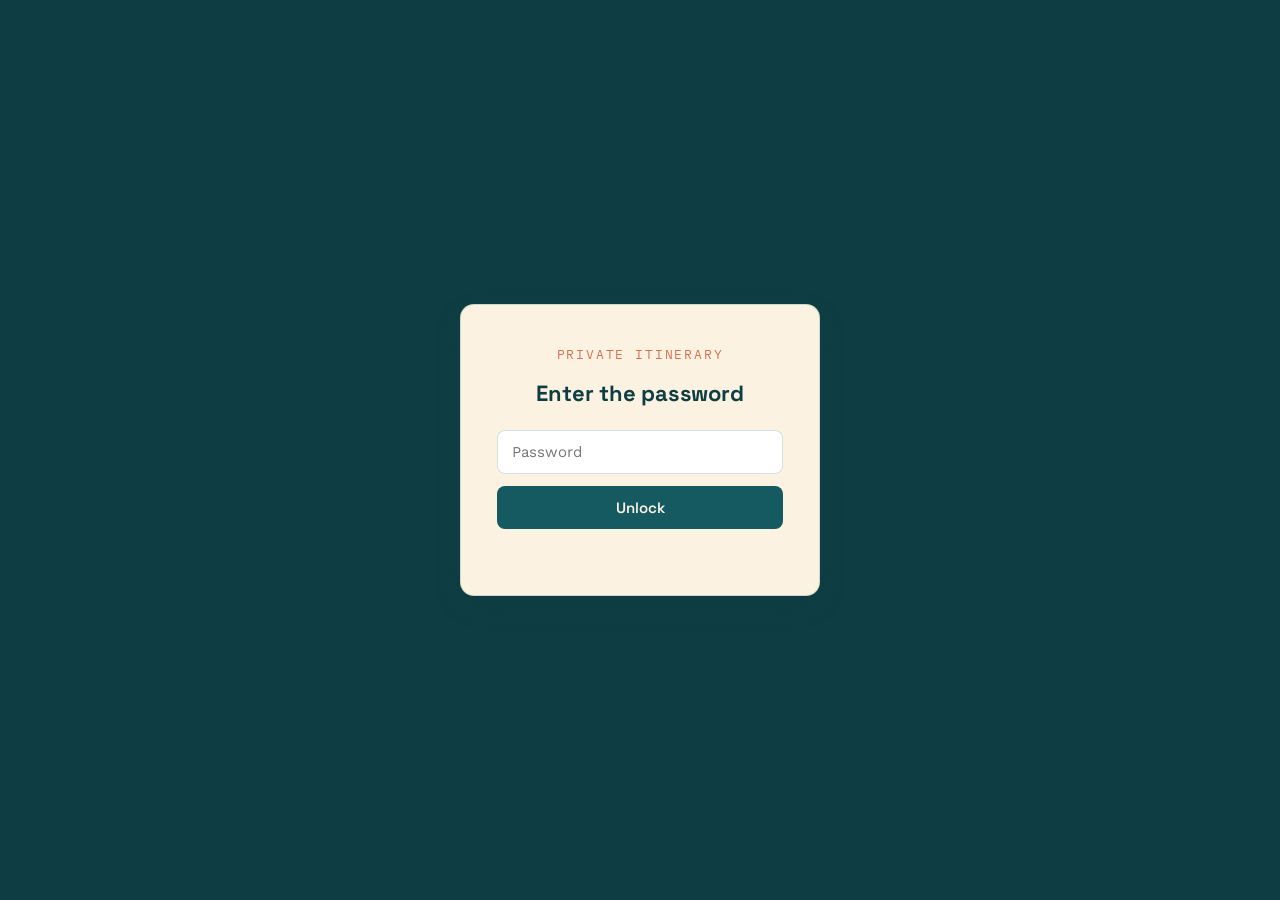
==== flights/index.html @ 517c64d9 "added files via upload" ====
<!DOCTYPE html>
<html lang="en">
<head>
<meta charset="UTF-8">
<meta name="viewport" content="width=device-width, initial-scale=1.0">
<meta name="robots" content="noindex, nofollow">
<title>Flights &middot; Georges &amp; Michael's California Trip</title>
<link rel="stylesheet" href="../assets/style.css">
</head>
<body class="locked">

  <div id="gate">
    <div class="gate-card">
      <div class="gate-mark">Private itinerary</div>
      <h1>Enter the password</h1>
      <form id="gate-form">
        <input type="password" id="gate-input" placeholder="Password" autocomplete="off" required>
        <button type="submit">Unlock</button>
        <div class="gate-error" id="gate-error"></div>
      </form>
    </div>
  </div>

  <div id="site">
    <div class="topline">
      <span class="eyebrow">Leg 00</span>
      <a class="back-link" href="../">&larr; All legs</a>
    </div>
    <div class="hero">
      <h1>Flights</h1>
      <p class="sub">Outbound to LAX &middot; Return from SFO</p>
    </div>

    <div class="card">
      <h2>Outbound</h2>
      <p><strong class="mono">BF730</strong> &middot; Paris Orly (ORY) &rarr; Los Angeles (LAX)</p>
      <p>Friday, August 7, 2026</p>
    </div>

    <div class="card">
      <h2>Return</h2>
      <p><strong class="mono">BF715</strong> &middot; San Francisco (SFO) &rarr; Paris Orly (ORY)</p>
      <p>Saturday, August 22, 2026</p>
    </div>

    <div class="card">
      <h2>Notes</h2>
      <ul>
        <li>Michael is the only driver for the whole trip.</li>
        <li>Rental car picked up in Palm Springs, dropped near Sonoma/SF before departure.</li>
      </ul>
    </div>

    <div class="note">
      <strong>Heads up:</strong> this site is public, so keep booking confirmation numbers, seat details, and passport info out of it &mdash; jot those in a private notes app instead.
    </div>

    <footer class="site-foot">Georges &amp; Michael's California Trip</footer>
  </div>

<script src="../assets/gate.js"></script>
</body>
</html>
---- assets/style.css ----
/* ============================================================
   Georges & Michael's California Trip — shared stylesheet
   Palette pulled from the existing trip poster/postcards:
   teal #155A61, gold #EFA33B, cream #FBF2E2, coral #D9714E
   ============================================================ */

@import url('https://fonts.googleapis.com/css2?family=Space+Grotesk:wght@500;600;700&family=IBM+Plex+Mono:wght@500;600&family=Work+Sans:wght@400;500;600&display=swap');

:root {
  --cream: #FBF2E2;
  --cream-dim: #F3E8D4;
  --teal: #155A61;
  --teal-deep: #0E3E43;
  --gold: #EFA33B;
  --coral: #D9714E;
  --ink: #22302F;
  --ink-soft: #5B6B69;
  --line: rgba(21, 90, 97, 0.18);
  --radius: 14px;
  --shadow: 0 10px 30px rgba(14, 62, 67, 0.10);
}

* { box-sizing: border-box; }

html { scroll-behavior: smooth; }

body {
  margin: 0;
  background: var(--cream);
  color: var(--ink);
  font-family: 'Work Sans', sans-serif;
  font-size: 16px;
  line-height: 1.55;
  -webkit-font-smoothing: antialiased;
}

h1, h2, h3, .display {
  font-family: 'Space Grotesk', sans-serif;
  font-weight: 700;
  color: var(--teal-deep);
  letter-spacing: -0.01em;
  margin: 0;
}

.mono {
  font-family: 'IBM Plex Mono', monospace;
  letter-spacing: 0.02em;
}

a { color: var(--teal); text-decoration: none; }
a:hover { text-decoration: underline; }

:focus-visible {
  outline: 2px solid var(--coral);
  outline-offset: 2px;
}

/* ---------- Password gate ---------- */
#gate {
  position: fixed;
  inset: 0;
  background: var(--teal-deep);
  display: flex;
  align-items: center;
  justify-content: center;
  z-index: 999;
  padding: 24px;
}

#gate .gate-card {
  background: var(--cream);
  border-radius: var(--radius);
  padding: 40px 36px;
  max-width: 360px;
  width: 100%;
  text-align: center;
  box-shadow: var(--shadow);
  border: 1px solid var(--line);
}

#gate .gate-mark {
  font-size: 13px;
  text-transform: uppercase;
  letter-spacing: 0.14em;
  color: var(--coral);
  font-family: 'IBM Plex Mono', monospace;
  margin-bottom: 10px;
}

#gate h1 {
  font-size: 22px;
  margin-bottom: 20px;
}

#gate input[type="password"] {
  width: 100%;
  padding: 12px 14px;
  border: 1.5px solid var(--line);
  border-radius: 8px;
  font-size: 15px;
  font-family: 'Work Sans', sans-serif;
  background: #fff;
  color: var(--ink);
  margin-bottom: 12px;
}

#gate button {
  width: 100%;
  padding: 12px 14px;
  border: none;
  border-radius: 8px;
  background: var(--teal);
  color: var(--cream);
  font-family: 'Space Grotesk', sans-serif;
  font-weight: 600;
  font-size: 15px;
  cursor: pointer;
  transition: background 0.15s ease;
}

#gate button:hover { background: var(--teal-deep); }

#gate .gate-error {
  color: var(--coral);
  font-size: 13px;
  margin-top: 10px;
  min-height: 16px;
}

body.locked #site { display: none; }
body:not(.locked) #gate { display: none; }

/* ---------- Layout ---------- */
#site { max-width: 780px; margin: 0 auto; padding: 48px 24px 80px; }

.topline {
  display: flex;
  align-items: baseline;
  justify-content: space-between;
  margin-bottom: 6px;
}

.eyebrow {
  font-family: 'IBM Plex Mono', monospace;
  font-size: 12px;
  text-transform: uppercase;
  letter-spacing: 0.14em;
  color: var(--coral);
}

.back-link {
  font-family: 'IBM Plex Mono', monospace;
  font-size: 13px;
}

.hero h1 { font-size: 34px; line-height: 1.1; margin: 6px 0 8px; }
.hero .sub { color: var(--ink-soft); font-size: 16px; margin-bottom: 4px; }

.route-dates {
  font-family: 'IBM Plex Mono', monospace;
  font-size: 13px;
  color: var(--teal);
  background: var(--cream-dim);
  display: inline-block;
  padding: 4px 10px;
  border-radius: 6px;
  margin-top: 10px;
}

/* ---------- Ticket timeline (home page) ---------- */
.timeline {
  margin-top: 40px;
  position: relative;
  padding-left: 22px;
}

.timeline::before {
  content: "";
  position: absolute;
  left: 6px;
  top: 10px;
  bottom: 10px;
  width: 0;
  border-left: 2px dashed var(--line);
}

.ticket {
  position: relative;
  background: #fff;
  border: 1px solid var(--line);
  border-radius: var(--radius);
  margin-bottom: 18px;
  padding: 18px 20px;
  display: flex;
  align-items: center;
  gap: 18px;
  text-decoration: none;
  color: var(--ink);
  box-shadow: var(--shadow);
  transition: transform 0.12s ease, box-shadow 0.12s ease;
}

.ticket:hover {
  transform: translateY(-2px);
  box-shadow: 0 14px 34px rgba(14, 62, 67, 0.16);
  text-decoration: none;
}

.ticket::before {
  content: "";
  position: absolute;
  left: -28px;
  top: 50%;
  transform: translateY(-50%);
  width: 10px;
  height: 10px;
  border-radius: 50%;
  background: var(--gold);
  border: 2px solid var(--cream);
  box-shadow: 0 0 0 2px var(--line);
}

.ticket-num {
  font-family: 'IBM Plex Mono', monospace;
  font-size: 13px;
  color: var(--coral);
  min-width: 26px;
}

.ticket-body { flex: 1; }
.ticket-city { font-family: 'Space Grotesk', sans-serif; font-weight: 600; font-size: 17px; color: var(--teal-deep); }
.ticket-meta { font-family: 'IBM Plex Mono', monospace; font-size: 12.5px; color: var(--ink-soft); margin-top: 2px; }
.ticket-teaser { font-size: 13.5px; color: var(--ink-soft); margin-top: 4px; }

.ticket-stub {
  border-left: 1px dashed var(--line);
  padding-left: 16px;
  font-family: 'IBM Plex Mono', monospace;
  font-size: 12px;
  color: var(--teal);
  text-align: right;
  white-space: nowrap;
}

/* ---------- Content sections (leg pages) ---------- */
.card {
  background: #fff;
  border: 1px solid var(--line);
  border-radius: var(--radius);
  padding: 22px 24px;
  margin-top: 18px;
  box-shadow: var(--shadow);
}

.card h2 {
  font-size: 15px;
  text-transform: uppercase;
  letter-spacing: 0.08em;
  color: var(--coral);
  margin-bottom: 12px;
}

.card p, .card li { color: var(--ink); font-size: 15px; }
.card ul { margin: 0; padding-left: 20px; }
.card li { margin-bottom: 6px; }

.note {
  background: var(--cream-dim);
  border: 1px dashed var(--line);
  border-radius: 10px;
  padding: 14px 16px;
  font-size: 13.5px;
  color: var(--ink-soft);
  margin-top: 18px;
}

.note strong { color: var(--teal-deep); }

footer.site-foot {
  margin-top: 56px;
  text-align: center;
  font-family: 'IBM Plex Mono', monospace;
  font-size: 12px;
  color: var(--ink-soft);
}

@media (max-width: 560px) {
  .hero h1 { font-size: 26px; }
  .ticket { flex-direction: column; align-items: flex-start; gap: 8px; }
  .ticket-stub { border-left: none; border-top: 1px dashed var(--line); padding-left: 0; padding-top: 8px; text-align: left; width: 100%; }
}
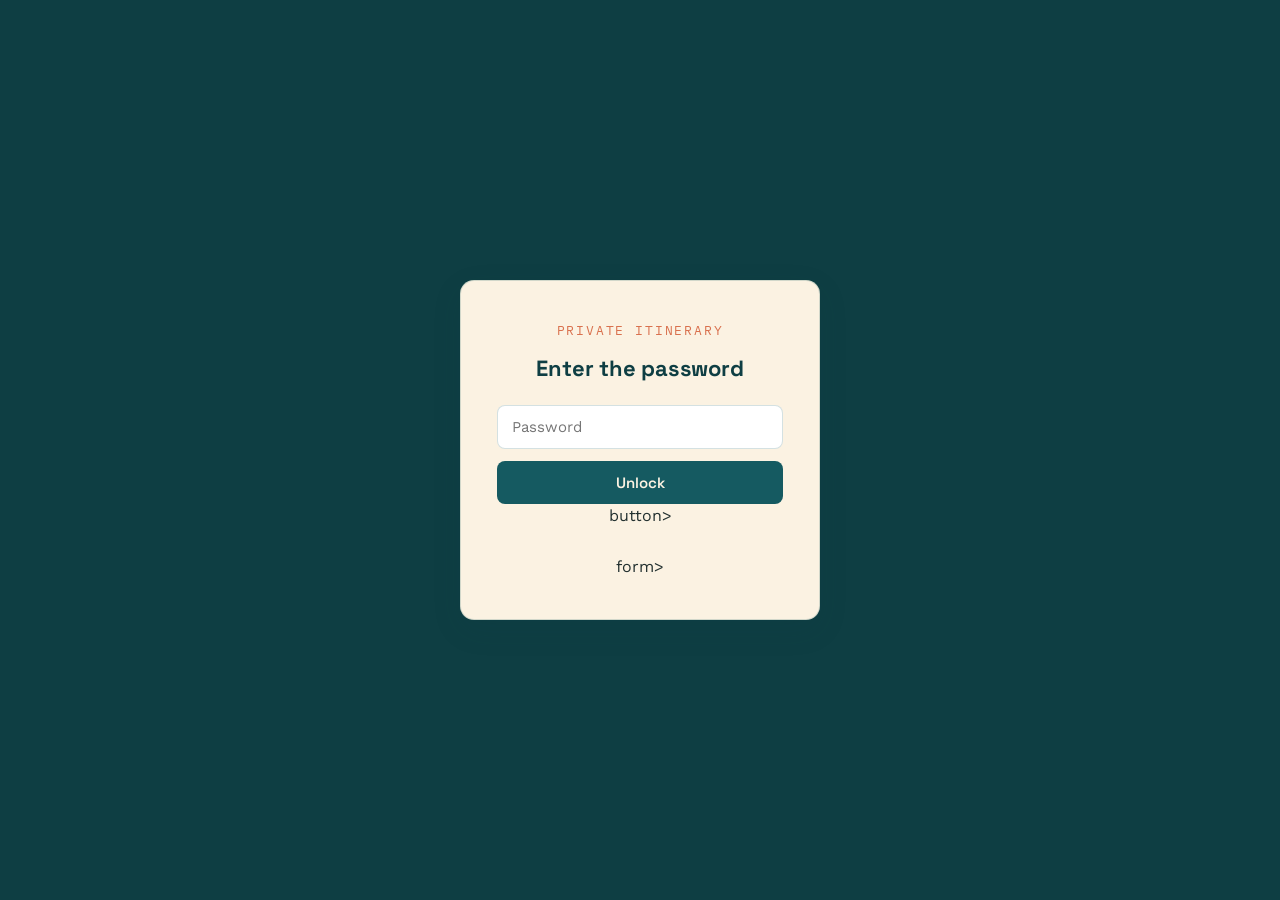
==== commit a96db413: "Fix HTML structure and tag errors in index.html Corrected HTML structure and fixed various tags." ====
--- a/flights/index.html
+++ b/flights/index.html
@@ -10,7 +10,74 @@
 <body class="locked">
 
   <div id="gate">
-    <div class="gate-card">
+<!DOCTYPE html>
+    <html lang="en">
+      <head>
+        <meta charset="UTF-8">
+        <meta name="viewport" content="width=device-width, initial-scale=1.0">
+        <meta name="robots" content="noindex, nofollow">
+        <title>Flights &middot; Georges &amp; Michael's California Trip</title>
+      <link rel="stylesheet" href="../assets/style.css">
+      </head>
+    <body class="locked">
+    
+      <div id="gate">
+          <div class="gate-card">
+                <div class="gate-mark">Private itinerary</div>
+                <h1>Enter the password</h1>
+                <form id="gate-form">
+                        <input type="password" id="gate-input" placeholder="Password" autocomplete="off" required>
+                        <button type="submit">Unlock</button>button>
+                        <div class="gate-error" id="gate-error"></div>
+                </form>form>
+          </div>
+      </div>
+    
+      <div id="site">
+          <div class="topline">
+                <span class="eyebrow">Leg 00</span>span>
+                <a class="back-link" href="../">&larr; All legs</a>a>
+          </div>
+          <div class="hero">
+                <h1>Flights</h1>
+                <p class="sub">Outbound to LAX &middot; Return from SFO</p>p>
+          </div>
+      
+          <div class="card">
+                <h2>Outbound</h2>
+                <p><strong class="mono">BF730</strong>strong> &middot; French bee &middot; Paris Orly (ORY) T4 &rarr; Los Angeles (LAX) T-B</p>
+                <p>Friday, August 7, 2026 &middot; Departs 14:50, arrives 17:30 (11h40)</p>
+                <p><em>Baggage drop-off recommended 4h before departure &middot; last check-in 13:20</em></p>
+          </div>
+      
+          <div class="card">
+                <h2>Return</h2>
+                <p><strong class="mono">BF715</strong>strong> &middot; French bee &middot; San Francisco (SFO) T-I &rarr; Paris Orly (ORY) T4</p>
+                <p>Departs Saturday, August 22, 2026 at 16:05 &middot; arrives Sunday, August 23 at 11:55 (10h50, overnight flight)</p>
+                <p><em>Last check-in 14:35</em></p>
+          </div>
+      
+          <div class="card">
+                <h2>Notes</h2>
+                <ul>
+                          <li>Michael is the only driver for the whole trip.</li>
+                        <li>Rental car picked up in Palm Springs, dropped near Sonoma/SF before departure.</li>
+                </ul>
+          </div>
+      
+          <div class="note">
+                <strong>Heads up:</strong> this site is public, so keep booking confirmation numbers, seat details, and passport info out of it &mdash; jot those in a private notes app instead.
+          </div>
+      
+          <footer class="site-foot">Georges &amp; Michael's California Trip</footer>footer>
+      </div>
+    
+    <script src="../assets/gate.js"></script>
+    </body>
+    </html>
+  </strong></li></li>
+                </ul></em></em></p></p></h1></h1></title>
+      </head><div class="gate-card">
       <div class="gate-mark">Private itinerary</div>
       <h1>Enter the password</h1>
       <form id="gate-form">
